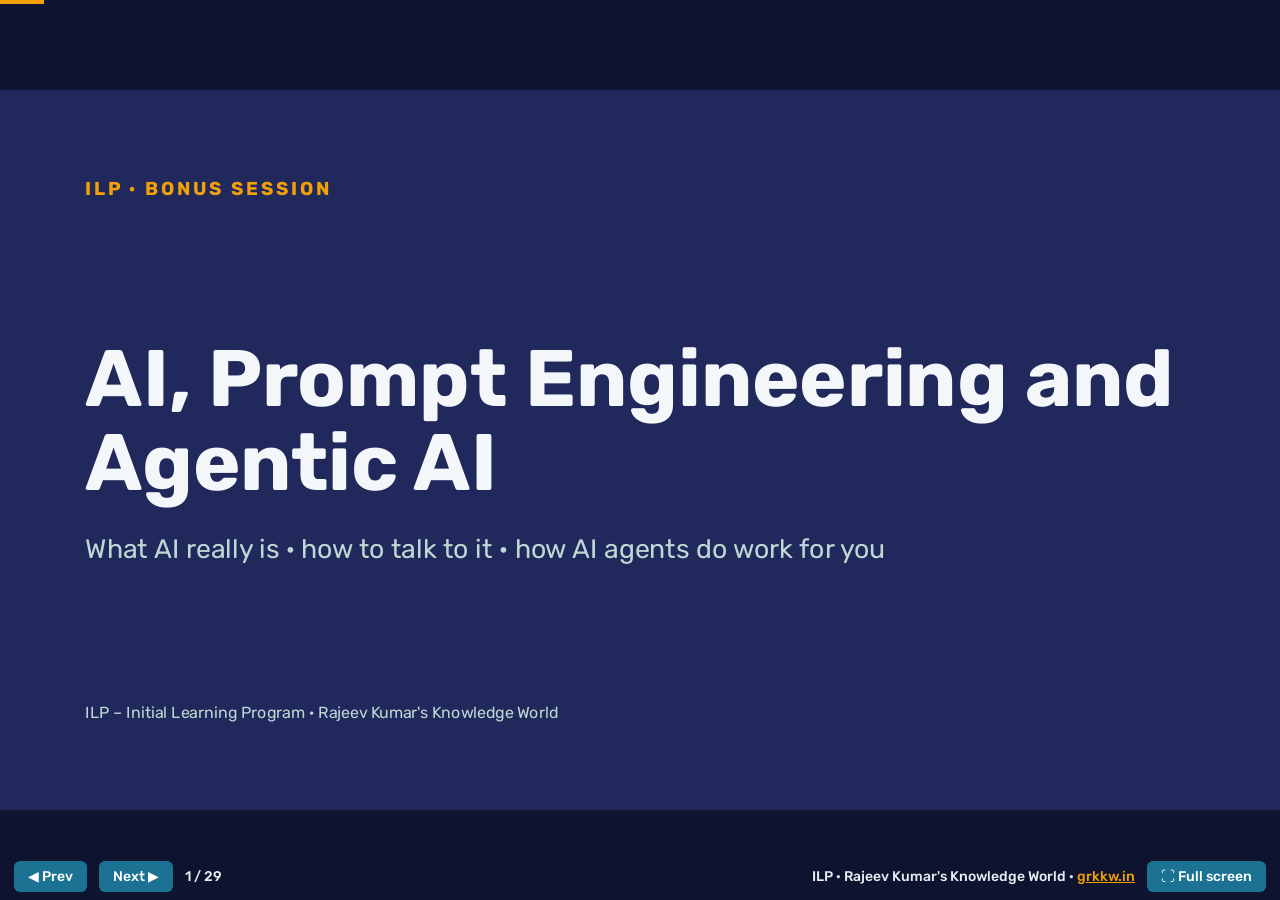
==== ai/index.html @ ff1c52b1 "Add AI, Prompt Engineering and Agentic AI slides" ====
<!DOCTYPE html>
<html lang="en"><head><meta charset="utf-8">
<meta name="viewport" content="width=device-width,initial-scale=1">
<title>AI, Prompt Engineering and Agentic AI · ILP</title>
<meta name="description" content="AI basics, prompt engineering and agentic AI for engineering students. ILP – Rajeev Kumar's Knowledge World.">
<link rel="preconnect" href="https://fonts.googleapis.com"><link rel="preconnect" href="https://fonts.gstatic.com" crossorigin>
<link href="https://fonts.googleapis.com/css2?family=Rubik:wght@400;500;700&family=JetBrains+Mono:wght@400;700&display=swap" rel="stylesheet">
<style>
:root{--navy:#21295C;--blue:#065A82;--teal:#1C7293;--amber:#F2A104;--bg:#F4F7F9;--ink:#1D2433;--soft:#4A5568;--card:#FBFCFD;--code:#14213D;--codetext:#E8EDF3;--line:#D6DEE6}
body{font-family:'Rubik',Arial,sans-serif;color:var(--ink)}
section{background:var(--bg);padding:128px;display:flex;flex-direction:column;gap:40px;color:var(--ink)}
section.dark{background:var(--navy);color:var(--bg)}
section.accent{background:var(--amber);color:var(--navy)}
h1{font-size:120px;font-weight:700;line-height:1.05;color:var(--navy);margin:0}
h2{font-size:72px;font-weight:700;line-height:1.1;color:var(--navy);margin:0}
h3{font-size:44px;font-weight:500;line-height:1.15;color:var(--navy);margin:0}
p{font-size:32px;line-height:1.4;margin:0}
section.dark h1,section.dark h2,section.dark h3{color:var(--bg)}
section.accent h1,section.accent h2,section.accent h3{color:var(--navy)}
.eyebrow{font-size:28px;font-weight:700;letter-spacing:4px;text-transform:uppercase;color:var(--teal)}
section.dark .eyebrow{color:var(--amber)}
section.accent .eyebrow{color:var(--navy)}
.lead{font-size:40px;line-height:1.35;color:var(--soft)}
section.dark .lead{color:#BFD8D5}
.small{font-size:26px;color:var(--soft)}
section.dark .small{color:#BFD8D5}
.head{display:flex;flex-direction:column;gap:12px}
.row{display:flex;gap:32px;align-items:stretch}
.grid2{display:grid;grid-template-columns:1fr 1fr;gap:32px}
.grid3{display:grid;grid-template-columns:1fr 1fr 1fr;gap:32px}
.grid4{display:grid;grid-template-columns:1fr 1fr 1fr 1fr;gap:28px}
.card{background:var(--card);border:2px solid var(--line);border-top:10px solid var(--teal);border-radius:20px;padding:36px;display:flex;flex-direction:column;gap:14px}
.card.amber{border-top-color:var(--amber)}
.card.navy{border-top-color:var(--navy)}
.card.blue{border-top-color:var(--blue)}
.card .big{font-size:72px;font-weight:700;color:var(--teal);line-height:1}
.card .txt{font-size:30px;line-height:1.35;color:var(--soft)}
section.dark .card{background:#2B3470;border-color:#3A4585}
section.dark .card h3{color:var(--bg)}
section.dark .card .txt{color:#D5DEEA}
.quote{font-size:72px;font-weight:700;line-height:1.2;color:var(--bg)}
section.accent .quote{color:var(--navy)}
.quote-by{font-size:32px;color:var(--amber);font-weight:500}
.code{background:var(--code);border-radius:18px;padding:32px 40px;display:flex;flex-direction:column;gap:6px}
.code .ln{font-family:'JetBrains Mono','Courier New',monospace;font-size:34px;line-height:1.45;color:var(--codetext);white-space:nowrap}
.code .cm{font-family:'JetBrains Mono','Courier New',monospace;font-size:28px;line-height:1.45;color:#8FB3C9;white-space:nowrap}
.code .out{font-family:'JetBrains Mono','Courier New',monospace;font-size:30px;line-height:1.45;color:#F2C46B;white-space:nowrap}
.mono{font-family:'JetBrains Mono','Courier New',monospace}
.pill{display:inline-block;font-size:26px;font-weight:700;padding:8px 22px;border-radius:40px;background:var(--teal);color:var(--bg);align-self:flex-start}
.pill.amber{background:var(--amber);color:var(--navy)}
.pill.navy{background:var(--navy);color:var(--bg)}
.split{display:grid;grid-template-columns:1fr 1fr;gap:48px;align-items:start}
.col{display:flex;flex-direction:column;gap:20px}
table.t{width:100%;font-size:30px;color:var(--ink)}
table.t tr.hd{background:var(--navy);color:var(--bg)}
table.t td.mono{font-family:'JetBrains Mono','Courier New',monospace}
.flow{display:flex;align-items:center;gap:20px}
.box{background:var(--card);border:3px solid var(--teal);border-radius:18px;padding:28px 24px;display:flex;flex-direction:column;gap:8px;align-items:center;flex:1}
.box .bt{font-size:32px;font-weight:700;color:var(--navy);text-align:center}
.box .bs{font-size:24px;color:var(--soft);text-align:center;font-family:'JetBrains Mono','Courier New',monospace}
.box.live{border-color:var(--amber);background:#FFF6E0}
.arrow{width:56px;height:30px;background:var(--teal);flex:0 0 56px}
.task{background:#FFF6E0;border:3px solid var(--amber);border-radius:20px;padding:32px 40px;display:flex;flex-direction:column;gap:14px}
.task .tt{font-size:34px;font-weight:700;color:var(--navy)}
ul.b{font-size:34px;line-height:1.45;color:var(--ink);margin:0;padding-left:44px}
ul.b li{margin:0 0 10px}
section.dark ul.b{color:var(--bg)}
.person{display:flex;flex-direction:column;gap:10px}
.person .nm{font-size:40px;font-weight:700;color:var(--navy);line-height:1.15}
.person .rl{font-size:28px;color:var(--soft);line-height:1.35}
.tagrow{display:flex;gap:18px;flex-wrap:wrap}
.tagrow p{font-size:30px;font-weight:700;padding:10px 26px;border-radius:40px;background:#2B3470;color:var(--bg)}
.tagrow p.hot{background:var(--amber);color:var(--navy)}
.step{background:var(--card);border-radius:20px;padding:32px;display:flex;flex-direction:column;gap:12px;border:2px solid var(--line)}
.step .n{font-size:64px;font-weight:700;color:var(--amber);line-height:1}
.step h3{font-size:40px}
.step .txt{font-size:28px;color:var(--soft);line-height:1.35}
.fade-in{animation:rise 600ms ease-out both}
.d1{animation-delay:120ms}.d2{animation-delay:240ms}.d3{animation-delay:360ms}.d4{animation-delay:480ms}.d5{animation-delay:600ms}
@keyframes rise{from{opacity:0;transform:translateY(24px)}to{opacity:1;transform:translateY(0)}}
.spacer{flex:1}
.foot{font-size:24px;color:var(--soft)}
section.dark .foot{color:#BFD8D5}
.code.sm .ln,.code.sm .out,.code.sm .cm{font-size:28px}
.code.xs{gap:2px}
.code.xs .ln,.code.xs .out{font-size:26px;line-height:1.3}
.pill.py{background:var(--blue);color:var(--bg)}
.pill.js{background:var(--amber);color:var(--navy)}
.syntax{background:#E7EDF3;border:3px dashed #8FA3B8;border-radius:18px;padding:28px 36px;display:flex;flex-direction:column;gap:4px}
.syntax .ln{font-family:'JetBrains Mono','Courier New',monospace;font-size:32px;line-height:1.45;color:var(--ink);white-space:nowrap}
.syntax .cm{font-family:'JetBrains Mono','Courier New',monospace;font-size:26px;line-height:1.45;color:#5B7083;white-space:nowrap}
.syntax.sm .ln{font-size:28px}
.ph{color:#B26A00;font-style:italic}
.code .ph{color:#F2C46B}
.lbl{font-size:26px;font-weight:700;color:var(--teal);letter-spacing:2px;text-transform:uppercase}
.rules{display:flex;flex-direction:column;gap:10px}
.rules p{font-size:30px;line-height:1.35;color:var(--ink)}
.rules p b{color:var(--blue)}
.mist{background:#FDECEA;border:3px solid #D9534F;border-radius:18px;padding:24px 32px;display:flex;flex-direction:column;gap:8px}
.mist .tt{font-size:30px;font-weight:700;color:#A5281B}
.mist p{font-size:28px;line-height:1.35}
.qa{display:flex;flex-direction:column;gap:18px}
.qa .q{font-size:34px;font-weight:700;color:var(--navy);line-height:1.3}
.qa .a{font-size:28px;color:var(--soft);line-height:1.35;margin-top:-10px}
ol.qs{font-size:36px;line-height:1.45;color:var(--ink);margin:0;padding-left:56px}
ol.qs li{margin:0 0 14px}
table.t{border-collapse:collapse}
table.t th{background:var(--navy);color:var(--bg);text-align:left;padding:14px 20px;font-size:28px}
table.t td{padding:12px 20px;border-bottom:2px solid var(--line);font-size:28px;vertical-align:top}
table.t.lg th,table.t.lg td{font-size:32px}
table.t td.mono{font-size:26px}
.note{font-size:28px;color:var(--soft);line-height:1.35}
.big-num{font-size:150px;font-weight:700;color:var(--amber);line-height:1}
.chip{display:inline-block;font-size:24px;font-weight:700;padding:6px 18px;border-radius:30px;background:#E7EDF3;color:var(--navy)}
.syntax.xs .ln{font-size:26px}
.syntax.xs .cm{font-size:24px}

/* ---- web player ---- */
html,body{margin:0;height:100%;background:#0f1530;overflow:hidden}
#stage{position:fixed;inset:0;display:flex;align-items:center;justify-content:center}
#deck{width:1920px;height:1080px;position:relative;transform-origin:center center;flex:none}
.slide{position:absolute;inset:0;width:1920px;height:1080px;box-sizing:border-box;overflow:hidden;display:none!important}
.slide.on{display:flex!important}
x-shape{display:block}
x-shape[kind="arrow-right"]{clip-path:polygon(0 30%,60% 30%,60% 0,100% 50%,60% 100%,60% 70%,0 70%)}
#bar{position:fixed;left:0;right:0;bottom:0;display:flex;align-items:center;gap:12px;padding:8px 14px;background:rgba(15,21,48,.85);color:#E8EDF3;font:500 14px Rubik,Arial,sans-serif;z-index:5;transition:opacity .3s}
#bar button{background:#1C7293;color:#fff;border:0;border-radius:6px;padding:7px 14px;font:inherit;cursor:pointer}
#bar button:hover{background:#065A82}
#bar .sp{flex:1}
#prog{position:fixed;left:0;top:0;height:4px;background:#F2A104;z-index:6;transition:width .3s}
body.idle #bar{opacity:0}
@media print{html,body{overflow:visible;background:#fff}#bar,#prog{display:none}#stage{position:static;display:block}#deck{transform:none!important;width:auto;height:auto}.slide{position:relative;display:flex!important;page-break-after:always}@page{size:1920px 1080px;margin:0}}
</style></head>
<body>
<div id="prog"></div>
<div id="stage"><div id="deck">
<section id="cover" class="slide dark">
<p class="eyebrow">ILP · Bonus session</p><div class="spacer"></div><h1 class="fade-in">AI, Prompt Engineering and Agentic AI</h1><p class="lead fade-in d2">What AI really is · how to talk to it · how AI agents do work for you</p><div class="spacer"></div><p class="foot">ILP – Initial Learning Program · Rajeev Kumar's Knowledge World</p>

</section>
<section id="why" class="slide dark">
<p class="eyebrow">Why this matters</p><div class="spacer"></div><p class="quote fade-in">AI will not take your job. A person who uses AI well might.</p><p class="lead fade-in d2">Companies now expect freshers to use AI tools to learn faster, code faster and solve problems faster.</p><div class="spacer"></div>

</section>
<section class="slide" id="agenda">
<div class="head"><p class="eyebrow">Today</p><h2>What we will cover</h2></div><table class="t lg"><tr><th>#</th><th>Topic</th></tr><tr><td>1</td><td>AI, ML, Deep Learning, GenAI and LLMs: what is what</td></tr><tr><td>2</td><td>How an LLM actually works (in simple words)</td></tr><tr><td>3</td><td>Prompt engineering: the 6-part prompt</td></tr><tr><td>4</td><td>Prompt techniques with real examples</td></tr><tr><td>5</td><td>Agentic AI: from chatbot to an agent that does work</td></tr><tr><td>6</td><td>Using AI safely and honestly</td></tr><tr><td>7</td><td>Hands-on practice · interview questions</td></tr></table>

</section>
<section id="d1" class="slide accent">
<p class="eyebrow">Part 1</p><div class="spacer"></div><h1 class="fade-in" style="font-size:104px">What is AI?</h1><p class="lead fade-in d2">Clearing up the words everyone uses</p><div class="spacer"></div>

</section>
<section class="slide" id="tree">
<div class="head"><p class="eyebrow">The family tree</p><h2>Each one is inside the one before it</h2></div><div class="flow"><div class="box fade-in d1"><p class="bt">AI</p><p class="bs">machines doing smart tasks</p></div><x-shape kind="arrow-right" class="arrow" style="background:#1C7293"></x-shape><div class="box fade-in d2"><p class="bt">Machine Learning</p><p class="bs">learns patterns from data</p></div><x-shape kind="arrow-right" class="arrow" style="background:#1C7293"></x-shape><div class="box fade-in d3"><p class="bt">Deep Learning</p><p class="bs">neural networks with many layers</p></div><x-shape kind="arrow-right" class="arrow" style="background:#1C7293"></x-shape><div class="box live fade-in d4"><p class="bt">Generative AI</p><p class="bs">creates text, images, code</p></div></div><p class="lead"><b>LLM</b> (Large Language Model) = Generative AI trained on huge amounts of text. ChatGPT, Gemini, Claude and Llama are LLMs.</p>

</section>
<section class="slide" id="examples">
<div class="head"><p class="eyebrow">You already use AI</p><h2>AI is everywhere around you</h2></div><table class="t"><tr><th>Where</th><th>What the AI does</th><th>Type</th></tr><tr><td>YouTube / Instagram</td><td>Picks the next video for you</td><td>Machine Learning</td></tr><tr><td>Google Maps</td><td>Predicts traffic and travel time</td><td>Machine Learning</td></tr><tr><td>Phone camera</td><td>Finds faces, blurs background</td><td>Deep Learning</td></tr><tr><td>Gmail</td><td>Moves spam out, suggests replies</td><td>ML + GenAI</td></tr><tr><td>ChatGPT / Gemini / Claude</td><td>Writes, explains, codes</td><td>Generative AI (LLM)</td></tr><tr><td>GitHub Copilot</td><td>Writes code as you type</td><td>Generative AI (LLM)</td></tr></table>

</section>
<section class="slide" id="llm">
<div class="head"><p class="eyebrow">How an LLM works</p><h2>It predicts the next word, again and again</h2></div><div class="flow"><div class="box fade-in d1"><p class="bt">Your prompt</p><p class="bs">"Python is a ..."</p></div><x-shape kind="arrow-right" class="arrow" style="background:#1C7293"></x-shape><div class="box fade-in d2"><p class="bt">Tokens</p><p class="bs">text split into small pieces</p></div><x-shape kind="arrow-right" class="arrow" style="background:#1C7293"></x-shape><div class="box fade-in d3"><p class="bt">Model</p><p class="bs">billions of learned numbers</p></div><x-shape kind="arrow-right" class="arrow" style="background:#1C7293"></x-shape><div class="box live fade-in d4"><p class="bt">Next token</p><p class="bs">"programming" → "language" ...</p></div></div><p class="lead">A <b>token</b> is a piece of a word (about ¾ of a word in English). The model reads and writes tokens, one at a time.</p>

</section>
<section class="slide" id="limits">
<div class="head"><p class="eyebrow">Know the limits</p><h2>What LLMs are bad at</h2></div><div class="grid4"><div class="card fade-in d1"><h3>Hallucination</h3><p class="txt">It can say wrong things very confidently, even fake facts, fake links and fake functions.</p></div><div class="card navy fade-in d2"><h3>Old knowledge</h3><p class="txt">It only knows what was in its training data, unless it can search the web.</p></div><div class="card blue fade-in d3"><h3>No real memory</h3><p class="txt">Each chat starts fresh unless the tool saves memory for you.</p></div><div class="card amber fade-in d4"><h3>Maths and counting</h3><p class="txt">It predicts words, so long calculations can go wrong. Ask it to use code.</p></div></div>

</section>
<section id="d2" class="slide accent">
<p class="eyebrow">Part 2</p><div class="spacer"></div><h1 class="fade-in" style="font-size:104px">Prompt Engineering</h1><p class="lead fade-in d2">How to ask so you get what you need</p><div class="spacer"></div>

</section>
<section id="gigo" class="slide dark">
<p class="eyebrow">The golden rule</p><div class="spacer"></div><p class="quote fade-in">Vague prompt in, vague answer out.</p><p class="lead fade-in d2">Prompt engineering = writing clear instructions so the AI gives you exactly what you need.</p><div class="spacer"></div>

</section>
<section class="slide" id="six">
<div class="head"><p class="eyebrow">The 6-part prompt</p><h2>A good prompt has these parts</h2></div><div class="grid3"><div class="card fade-in d1"><h3>1 · Role</h3><p class="txt">Who should the AI act as? "You are a senior Python developer."</p></div><div class="card navy fade-in d2"><h3>2 · Task</h3><p class="txt">What exactly do you want? "Explain this error."</p></div><div class="card blue fade-in d3"><h3>3 · Context</h3><p class="txt">Background it needs: your level, your code, your goal.</p></div><div class="card amber fade-in d4"><h3>4 · Format</h3><p class="txt">How the answer should look: steps, table, code only, 5 bullets.</p></div><div class="card fade-in d5"><h3>5 · Examples</h3><p class="txt">Show one sample of what good output looks like.</p></div><div class="card navy fade-in d5"><h3>6 · Constraints</h3><p class="txt">Limits: "under 100 words", "no libraries", "beginner words".</p></div></div>

</section>
<section class="slide" id="badgood">
<div class="head"><p class="eyebrow">Bad vs good</p><h2>Same question, two prompts</h2></div><div class="grid2"><div class="col"><p class="lbl">❌ Bad</p><div class="code"><p class="ln">fix my code</p></div></div><div class="col"><p class="lbl">✅ Good</p><div class="code sm"><p class="ln">You are a Python teacher.</p><p class="ln">My Flask withdraw route lets the balance</p><p class="ln">go below zero. Here is the code:</p><p class="ln"><span class="ph">paste code</span></p><p class="ln">1. Find the bug.</p><p class="ln">2. Show the fixed code.</p><p class="ln">3. Explain the fix in 3 simple lines.</p></div></div></div><p class="lead">The good prompt has <b>role, context, task and format</b>. It takes 30 seconds more and saves 10 minutes.</p>

</section>
<section class="slide" id="tech">
<div class="head"><p class="eyebrow">Techniques</p><h2>5 prompt techniques you should know</h2></div><table class="t"><tr><th>Technique</th><th>What it means</th><th>Try it</th></tr><tr><td>Zero-shot</td><td>Just ask, no examples</td><td>Explain REST API in 3 lines</td></tr><tr><td>Few-shot</td><td>Give 2–3 examples first</td><td>Here are 2 good commit messages. Write one for my change.</td></tr><tr><td>Step by step</td><td>Ask it to reason in steps</td><td>Solve this aptitude question step by step</td></tr><tr><td>Role prompting</td><td>Give it a role</td><td>Act as an HR interviewer and interview me</td></tr><tr><td>Iterate</td><td>Improve the answer in follow-ups</td><td>Shorter. Simpler words. Add an example.</td></tr></table>

</section>
<section class="slide" id="fewshot">
<div class="head"><p class="eyebrow">Few-shot example</p><h2>Teach by showing</h2></div><div class="code xs"><p class="ln">Convert the task into a git commit message.</p><p class="ln">&#160;</p><p class="ln">Task: added login page with email and password</p><p class="ln">Commit: Add login page with email/password form</p><p class="ln">&#160;</p><p class="ln">Task: fixed bug where balance went negative</p><p class="ln">Commit: Fix withdraw allowing negative balance</p><p class="ln">&#160;</p><p class="ln">Task: added 4 percent interest button to bank page</p><p class="ln">Commit:</p></div><p class="lead">Two examples teach the <b>pattern</b>. The AI fills in the last line in the same style.</p>

</section>
<section class="slide" id="student">
<div class="head"><p class="eyebrow">Prompts for students</p><h2>Use AI to learn, not to skip learning</h2></div><div class="grid2"><div class="card fade-in d1"><h3>Learn a concept</h3><p class="txt">Explain SQL JOIN like I am a beginner, with a small student-marks example. Then give me 3 practice questions.</p></div><div class="card navy fade-in d2"><h3>Understand an error</h3><p class="txt">I got this error in Spring Boot: «error». Explain what it means and the 3 most likely causes.</p></div><div class="card blue fade-in d3"><h3>Interview practice</h3><p class="txt">Act as an interviewer for a fresher Python role. Ask me one question at a time and rate my answer.</p></div><div class="card amber fade-in d4"><h3>Resume help</h3><p class="txt">Here is my project: «details». Write 2 resume bullet points with action verbs. Don't add anything I didn't do.</p></div></div>

</section>
<section class="slide" id="pmistakes">
<div class="head"><p class="eyebrow">Common mistakes</p><h2>Prompt mistakes to avoid</h2></div><table class="t"><tr><th>You see</th><th>Fix</th></tr><tr><td class="mono">"write code for bank app"</td><td>Say the language, features, and what you already have</td></tr><tr><td class="mono">Pasting 500 lines with no question</td><td>Paste only the part that matters + say what is wrong</td></tr><tr><td class="mono">Accepting the first answer</td><td>Ask follow-ups: simpler, shorter, add tests, explain line 5</td></tr><tr><td class="mono">Trusting it blindly</td><td>Run the code. Check facts. Ask "are you sure? show a source"</td></tr><tr><td class="mono">Pasting passwords or API keys</td><td>Never share .env, keys, passwords or personal data</td></tr></table>

</section>
<section id="d3" class="slide accent">
<p class="eyebrow">Part 3</p><div class="spacer"></div><h1 class="fade-in" style="font-size:104px">Agentic AI</h1><p class="lead fade-in d2">From AI that talks to AI that does work</p><div class="spacer"></div>

</section>
<section class="slide" id="chatvsagent">
<div class="head"><p class="eyebrow">The difference</p><h2>Chatbot vs AI agent</h2></div><table class="t lg"><tr><th></th><th>Chatbot</th><th>AI agent</th></tr><tr><td>What it does</td><td>Answers your question</td><td>Completes a goal for you</td></tr><tr><td>Steps</td><td>One reply</td><td>Many steps, one after another</td></tr><tr><td>Tools</td><td>Usually none</td><td>Uses tools: web search, code, files, APIs</td></tr><tr><td>Decisions</td><td>You decide what's next</td><td>It decides the next step itself</td></tr><tr><td>Example</td><td>"How do I book a train ticket?"</td><td>Searches trains, compares, fills the form, asks you before paying</td></tr></table>

</section>
<section class="slide" id="loop">
<div class="head"><p class="eyebrow">How an agent works</p><h2>The agent loop</h2></div><div class="flow"><div class="box fade-in d1"><p class="bt">Goal</p><p class="bs">what the user wants</p></div><x-shape kind="arrow-right" class="arrow" style="background:#1C7293"></x-shape><div class="box fade-in d2"><p class="bt">Think / Plan</p><p class="bs">decide the next step</p></div><x-shape kind="arrow-right" class="arrow" style="background:#1C7293"></x-shape><div class="box fade-in d3"><p class="bt">Act</p><p class="bs">use a tool</p></div><x-shape kind="arrow-right" class="arrow" style="background:#1C7293"></x-shape><div class="box live fade-in d4"><p class="bt">Observe</p><p class="bs">check the result</p></div></div><p class="lead">It <b>repeats</b> Think → Act → Observe until the goal is done, or it stops to ask you.</p>

</section>
<section class="slide" id="parts">
<div class="head"><p class="eyebrow">Inside an agent</p><h2>4 building blocks of every AI agent</h2></div><div class="grid4"><div class="card fade-in d1"><h3>Brain · LLM</h3><p class="txt">Understands the goal and decides what to do next.</p></div><div class="card navy fade-in d2"><h3>Tools</h3><p class="txt">Functions it can call: search, run code, read files, call APIs, send email.</p></div><div class="card blue fade-in d3"><h3>Memory</h3><p class="txt">Remembers earlier steps and useful facts.</p></div><div class="card amber fade-in d4"><h3>Guardrails</h3><p class="txt">Rules and limits: what it may do alone, and when it must ask a human.</p></div></div>

</section>
<section class="slide" id="bankagent">
<div class="head"><p class="eyebrow">Connect it to your project</p><h2>Your Bank API can be an agent's tool</h2></div><div class="code xs"><p class="ln">User:&#160;&#160;"Withdraw 500 and email me the new balance"</p><p class="ln">&#160;</p><p class="ln">Agent thinks: I need the withdraw tool.</p><p class="ln">Agent acts:&#160;&#160; POST /api/withdraw&#160;&#160;{"amount": 500}</p><p class="ln">Observes:&#160;&#160;&#160;&#160; {"balance": 9500}</p><p class="ln">&#160;</p><p class="ln">Agent thinks: now send the email.</p><p class="ln">Agent acts:&#160;&#160; send_email(to, "New balance: Rs 9500")</p><p class="ln">Observes:&#160;&#160;&#160;&#160; email sent</p><p class="ln">&#160;</p><p class="ln">Agent:&#160;&#160;"Done. Rs 500 withdrawn. Balance Rs 9500. Email sent."</p></div><p class="lead">Agents don't replace APIs. <b>Agents use APIs.</b> The backend you built this week is exactly what agents need.</p>

</section>
<section class="slide" id="agentex">
<div class="head"><p class="eyebrow">Agents in real life</p><h2>Where agents are used today</h2></div><table class="t"><tr><th>Area</th><th>What the agent does</th></tr><tr><td>Coding</td><td>Reads your project, writes code, runs tests, fixes errors (Copilot, Claude Code, Cursor)</td></tr><tr><td>Customer support</td><td>Checks your order, processes a refund, escalates to a human</td></tr><tr><td>Research</td><td>Searches many websites, reads them and writes a report</td></tr><tr><td>DevOps</td><td>Watches servers, finds the cause of an error, suggests a fix</td></tr><tr><td>Personal</td><td>Reads email, books meetings, fills forms (asks before sending)</td></tr></table>

</section>
<section class="slide" id="roles">
<div class="head"><p class="eyebrow">Careers</p><h2>New skills companies are looking for</h2></div><div class="grid4"><div class="card fade-in d1"><h3>AI-assisted developer</h3><p class="txt">Uses AI to code faster but understands and checks every line.</p></div><div class="card navy fade-in d2"><h3>Prompt / AI workflow</h3><p class="txt">Designs prompts and multi-step AI workflows for a business task.</p></div><div class="card blue fade-in d3"><h3>AI agent developer</h3><p class="txt">Builds agents with tools, APIs and guardrails (Python is the top language here).</p></div><div class="card amber fade-in d4"><h3>Strong basics</h3><p class="txt">Python or Java, SQL, APIs, Git. Every AI role still needs these.</p></div></div>

</section>
<section class="slide" id="rules">
<div class="head"><p class="eyebrow">Use AI the right way</p><h2>5 rules for using AI</h2></div><div class="grid3"><div class="card fade-in d1"><h3>Understand it</h3><p class="txt">Never submit code you can't explain. Interviewers will ask you to explain it.</p></div><div class="card navy fade-in d2"><h3>Verify it</h3><p class="txt">Run the code, test it, check facts from a real source.</p></div><div class="card blue fade-in d3"><h3>Protect data</h3><p class="txt">No passwords, API keys, .env files or personal data in prompts.</p></div><div class="card amber fade-in d4"><h3>Be honest</h3><p class="txt">Follow your college rules. Don't present AI work as yours in exams.</p></div><div class="card fade-in d5"><h3>Stay in charge</h3><p class="txt">AI suggests; you decide. Especially before sending, paying or deleting.</p></div></div>

</section>
<section class="slide" id="practice">
<div class="head"><p class="eyebrow">Type this now · 10 minutes</p><h2>Write a better prompt</h2></div><div class="task"><p class="tt">Your task</p><ul class="b"><li>Start with this bad prompt: <b>"explain API"</b></li><li>Rewrite it using the 6 parts: role, task, context, format, examples, constraints</li><li>Try both prompts in ChatGPT, Gemini or Claude and compare the answers</li><li>Bonus: ask it to quiz you with 3 questions on APIs, one at a time</li></ul></div><p class="note">Hint: mention your level (3rd-year CSE), your project (Flask/Express/Spring Boot bank app) and the format you want.</p><p class="lead">Try it first. The answer is on the next slide.</p>

</section>
<section class="slide" id="practice-ans">
<div class="head"><p class="eyebrow">One good answer</p><h2>A strong version of the prompt</h2></div><div class="code sm"><p class="ln">You are a friendly backend developer teaching a 3rd-year CSE student.</p><p class="ln">&#160;</p><p class="ln">Explain what an API is, using my Bank app as the example:</p><p class="ln">it has POST /api/deposit and POST /api/withdraw.</p><p class="ln">&#160;</p><p class="ln">Format:</p><p class="ln">1. A one-line definition</p><p class="ln">2. A real-life comparison (like a restaurant waiter)</p><p class="ln">3. What happens step by step when I call /api/withdraw</p><p class="ln">&#160;</p><p class="ln">Use simple English. Under 150 words.</p></div>

</section>
<section class="slide" id="iq">
<div class="head"><p class="eyebrow">Interview corner · asked in real interviews</p><h2>AI questions asked in fresher interviews</h2></div><ol class="qs"><li>What is the difference between AI, ML and Deep Learning?</li><li>What is an LLM?</li><li>What is hallucination?</li><li>What is prompt engineering?</li><li>What is an AI agent?</li></ol><p class="note">Discuss with your partner for 2 minutes. Answers on the next slide.</p>

</section>
<section class="slide" id="iq-ans">
<div class="head"><p class="eyebrow">Interview corner · answers</p><h2>AI questions asked in fresher interviews</h2></div><div class="qa"><p class="q">1. What is the difference between AI, ML and Deep Learning?</p><p class="a">AI is any machine doing smart tasks. ML is AI that learns from data. Deep learning is ML using many-layer neural networks.</p><p class="q">2. What is an LLM?</p><p class="a">A Large Language Model: a deep learning model trained on huge text data that predicts the next token to generate text, like ChatGPT or Gemini.</p><p class="q">3. What is hallucination?</p><p class="a">When an AI gives wrong or made-up information confidently. That's why we always verify its output.</p><p class="q">4. What is prompt engineering?</p><p class="a">Writing clear instructions (role, task, context, format) so the AI gives the exact output we need.</p><p class="q">5. What is an AI agent?</p><p class="a">An AI system that works toward a goal in steps, using tools like APIs or code, and checking results until the task is done.</p></div>

</section>
<section id="close" class="slide dark">
<p class="eyebrow">Remember</p><div class="spacer"></div><p class="quote fade-in">Learn the basics. Use AI to go faster. Always understand what you ship.</p><p class="lead fade-in d2">Your Python, Java, SQL, API and Git skills are what make AI useful in your hands.</p><div class="spacer"></div>

</section>

</div></div>
<div id="bar">
<button id="prev" aria-label="Previous slide">◀ Prev</button>
<button id="next" aria-label="Next slide">Next ▶</button>
<span id="count"></span><span class="sp"></span>
<span>ILP · Rajeev Kumar's Knowledge World · <a href="https://grkkw.in" style="color:#F2A104">grkkw.in</a></span>
<button id="fs" aria-label="Full screen">⛶ Full screen</button>
</div>
<script>
(function(){
  var s=[].slice.call(document.querySelectorAll('.slide')),deck=document.getElementById('deck'),i=0;
  function fit(){var k=Math.min(innerWidth/1920,innerHeight/1080);deck.style.transform='scale('+k+')';}
  function show(n){
    i=Math.max(0,Math.min(s.length-1,n));
    s.forEach(function(x,j){x.classList.toggle('on',j===i);});
    document.getElementById('count').textContent=(i+1)+' / '+s.length;
    document.getElementById('prog').style.width=((i+1)/s.length*100)+'%';
    if(location.hash!=='#'+(i+1))history.replaceState(null,'','#'+(i+1));
  }
  addEventListener('resize',fit);fit();
  document.getElementById('prev').onclick=function(){show(i-1)};
  document.getElementById('next').onclick=function(){show(i+1)};
  document.getElementById('fs').onclick=function(){document.fullscreenElement?document.exitFullscreen():document.documentElement.requestFullscreen()};
  addEventListener('keydown',function(e){
    if(['ArrowRight','PageDown',' ','Enter'].indexOf(e.key)>=0){e.preventDefault();show(i+1)}
    else if(['ArrowLeft','PageUp','Backspace'].indexOf(e.key)>=0){e.preventDefault();show(i-1)}
    else if(e.key==='Home')show(0);else if(e.key==='End')show(s.length-1);
    else if(e.key==='f'||e.key==='F')document.getElementById('fs').click();
  });
  var x0=null;addEventListener('touchstart',function(e){x0=e.touches[0].clientX});
  addEventListener('touchend',function(e){if(x0===null)return;var dx=e.changedTouches[0].clientX-x0;if(Math.abs(dx)>40)show(i+(dx<0?1:-1));x0=null});
  var t;function wake(){document.body.classList.remove('idle');clearTimeout(t);t=setTimeout(function(){document.body.classList.add('idle')},2500)}
  addEventListener('mousemove',wake);wake();
  show((parseInt(location.hash.slice(1),10)||1)-1);
})();
</script>
</body></html>
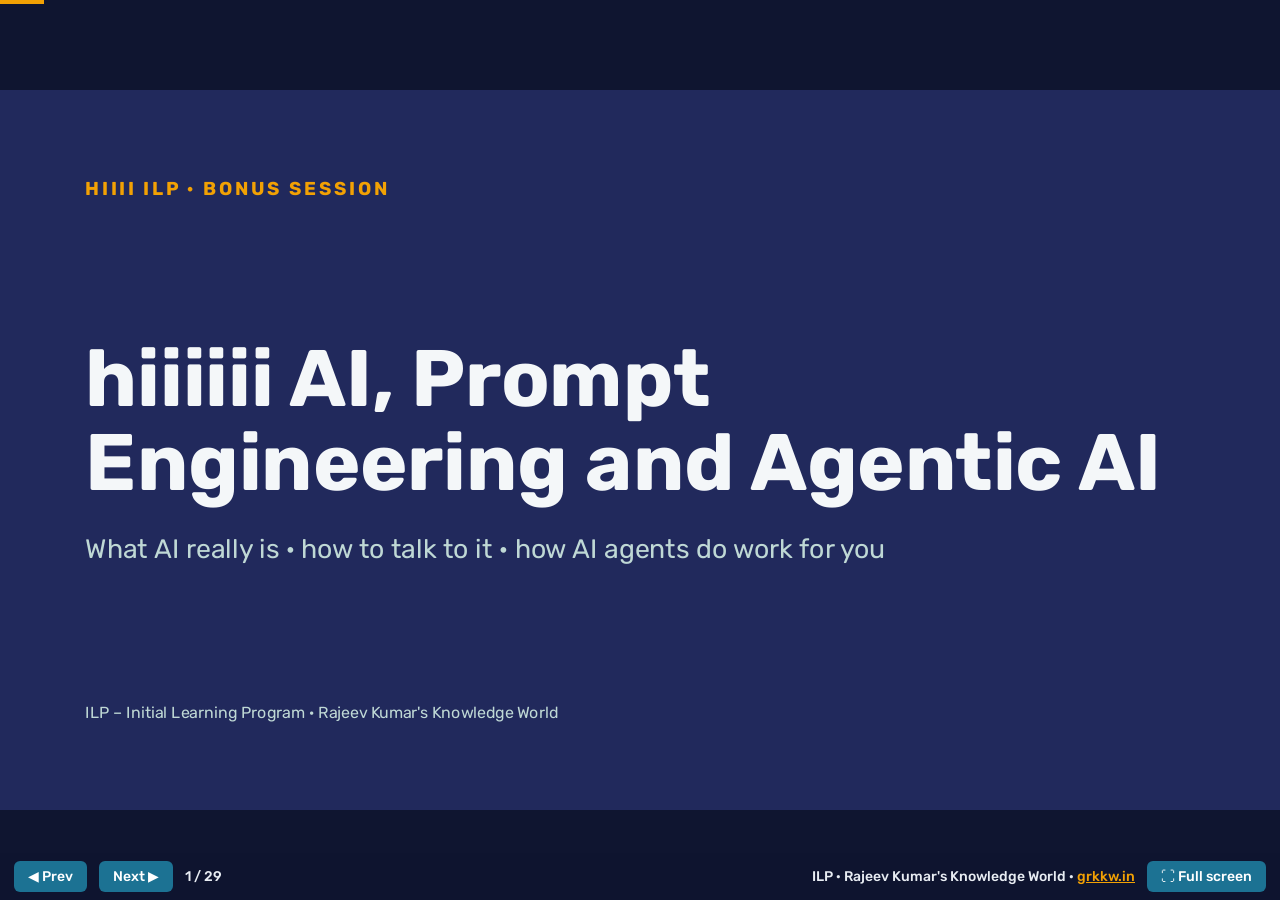
==== commit 51c989c8: "Update index.html" ====
--- a/ai/index.html
+++ b/ai/index.html
@@ -1,7 +1,7 @@
 <!DOCTYPE html>
 <html lang="en"><head><meta charset="utf-8">
 <meta name="viewport" content="width=device-width,initial-scale=1">
-<title>AI, Prompt Engineering and Agentic AI · ILP</title>
+<title>rkce   AI, Prompt Engineering and Agentic AI · ILP</title>
 <meta name="description" content="AI basics, prompt engineering and agentic AI for engineering students. ILP – Rajeev Kumar's Knowledge World.">
 <link rel="preconnect" href="https://fonts.googleapis.com"><link rel="preconnect" href="https://fonts.gstatic.com" crossorigin>
 <link href="https://fonts.googleapis.com/css2?family=Rubik:wght@400;500;700&family=JetBrains+Mono:wght@400;700&display=swap" rel="stylesheet">
@@ -135,7 +135,7 @@
 <div id="prog"></div>
 <div id="stage"><div id="deck">
 <section id="cover" class="slide dark">
-<p class="eyebrow">ILP · Bonus session</p><div class="spacer"></div><h1 class="fade-in">AI, Prompt Engineering and Agentic AI</h1><p class="lead fade-in d2">What AI really is · how to talk to it · how AI agents do work for you</p><div class="spacer"></div><p class="foot">ILP – Initial Learning Program · Rajeev Kumar's Knowledge World</p>
+<p class="eyebrow"> hiiii  ILP · Bonus session</p><div class="spacer"></div><h1 class="fade-in">hiiiiii AI, Prompt Engineering and Agentic AI</h1><p class="lead fade-in d2">What AI really is · how to talk to it · how AI agents do work for you</p><div class="spacer"></div><p class="foot">ILP – Initial Learning Program · Rajeev Kumar's Knowledge World</p>
 
 </section>
 <section id="why" class="slide dark">
@@ -287,4 +287,4 @@
   show((parseInt(location.hash.slice(1),10)||1)-1);
 })();
 </script>
-</body></html>+</body></html>
